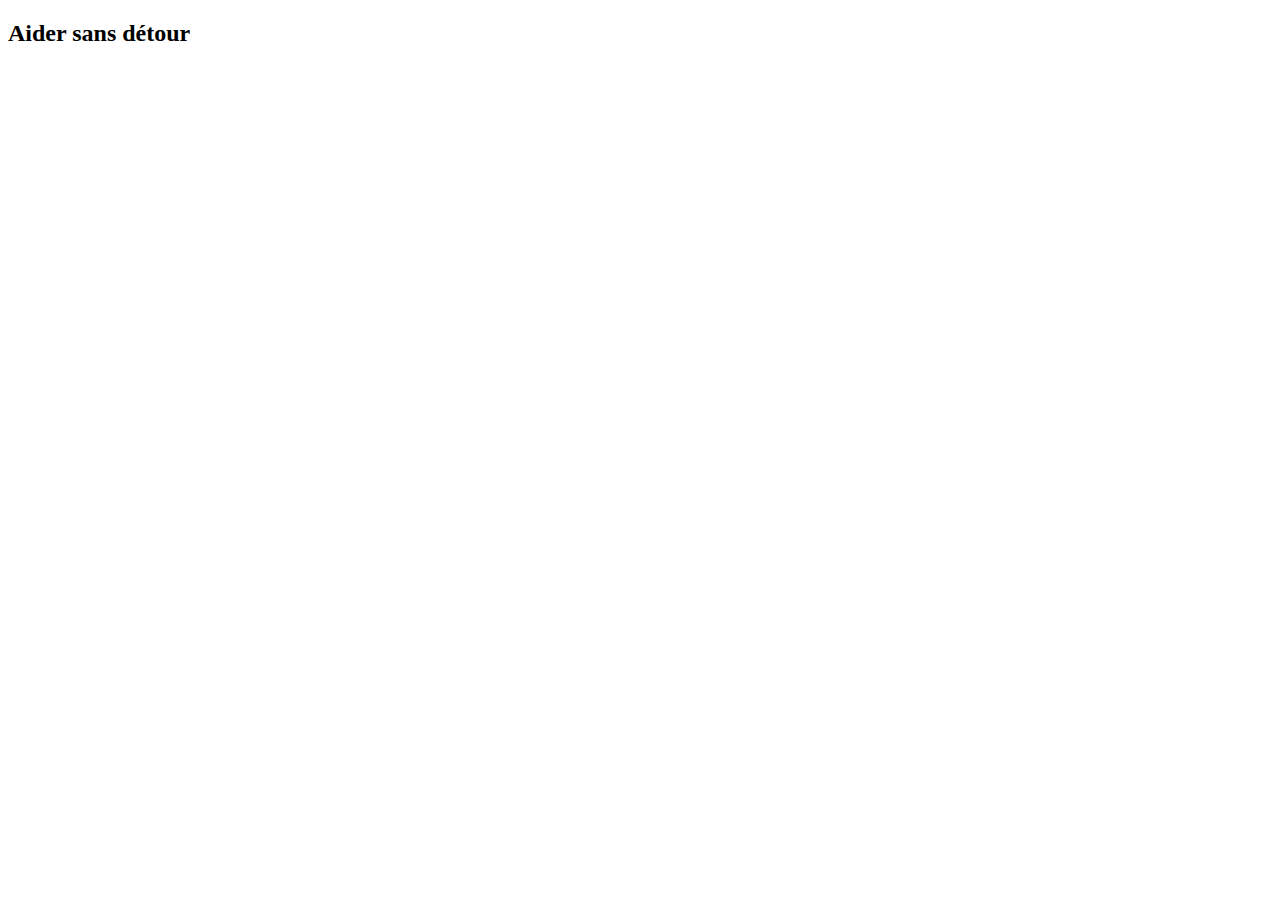
==== index.html @ b24e818f "commencé section index" ====
<!DOCTYPE html>
<html lang="fr">
<head>
    <meta charset="UTF-8">
    <meta name="viewport" content="width=device-width, initial-scale=1.0">
    <title>Document</title>
</head>
<body>
    <header>

    </header>
    <section>
        <div>

        </div>
        <div>

        </div>
        <div>
            
        </div>
    </section>
    <footer>
        <div class="">
            <h2>Aider sans détour</h2>
        </div> 
    </footer>
</body>
</html>
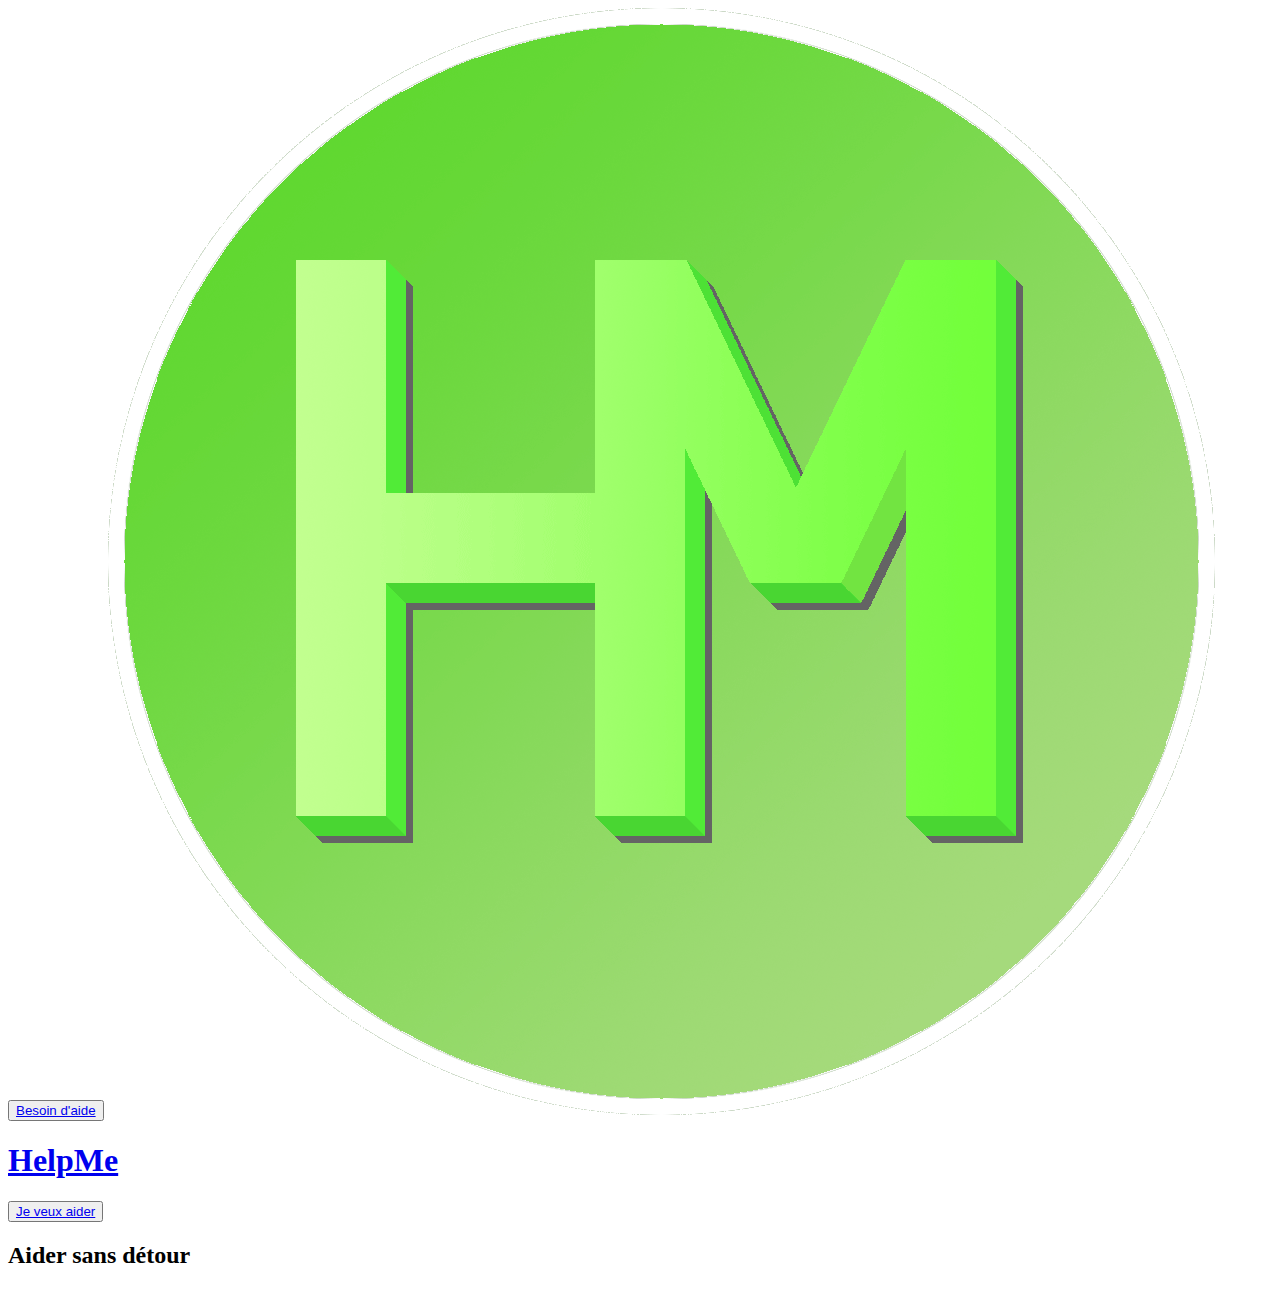
==== commit 156686bd: "push header" ====
--- a/index.html
+++ b/index.html
@@ -7,7 +7,14 @@
 </head>
 <body>
     <header>
-
+        <nav>
+            <button><a href="hml/HelpMe.html">Besoin d'aide</a></button>
+            <a href="Index.html">
+                <img src="image/icon/Logo_HelpMe.png" alt="">
+                <h1>HelpMe</h1>
+            </a>
+            <button><a href="hml/WantToHelp.html">Je veux aider</a></button>
+        </nav>
     </header>
     <section>
         <div>
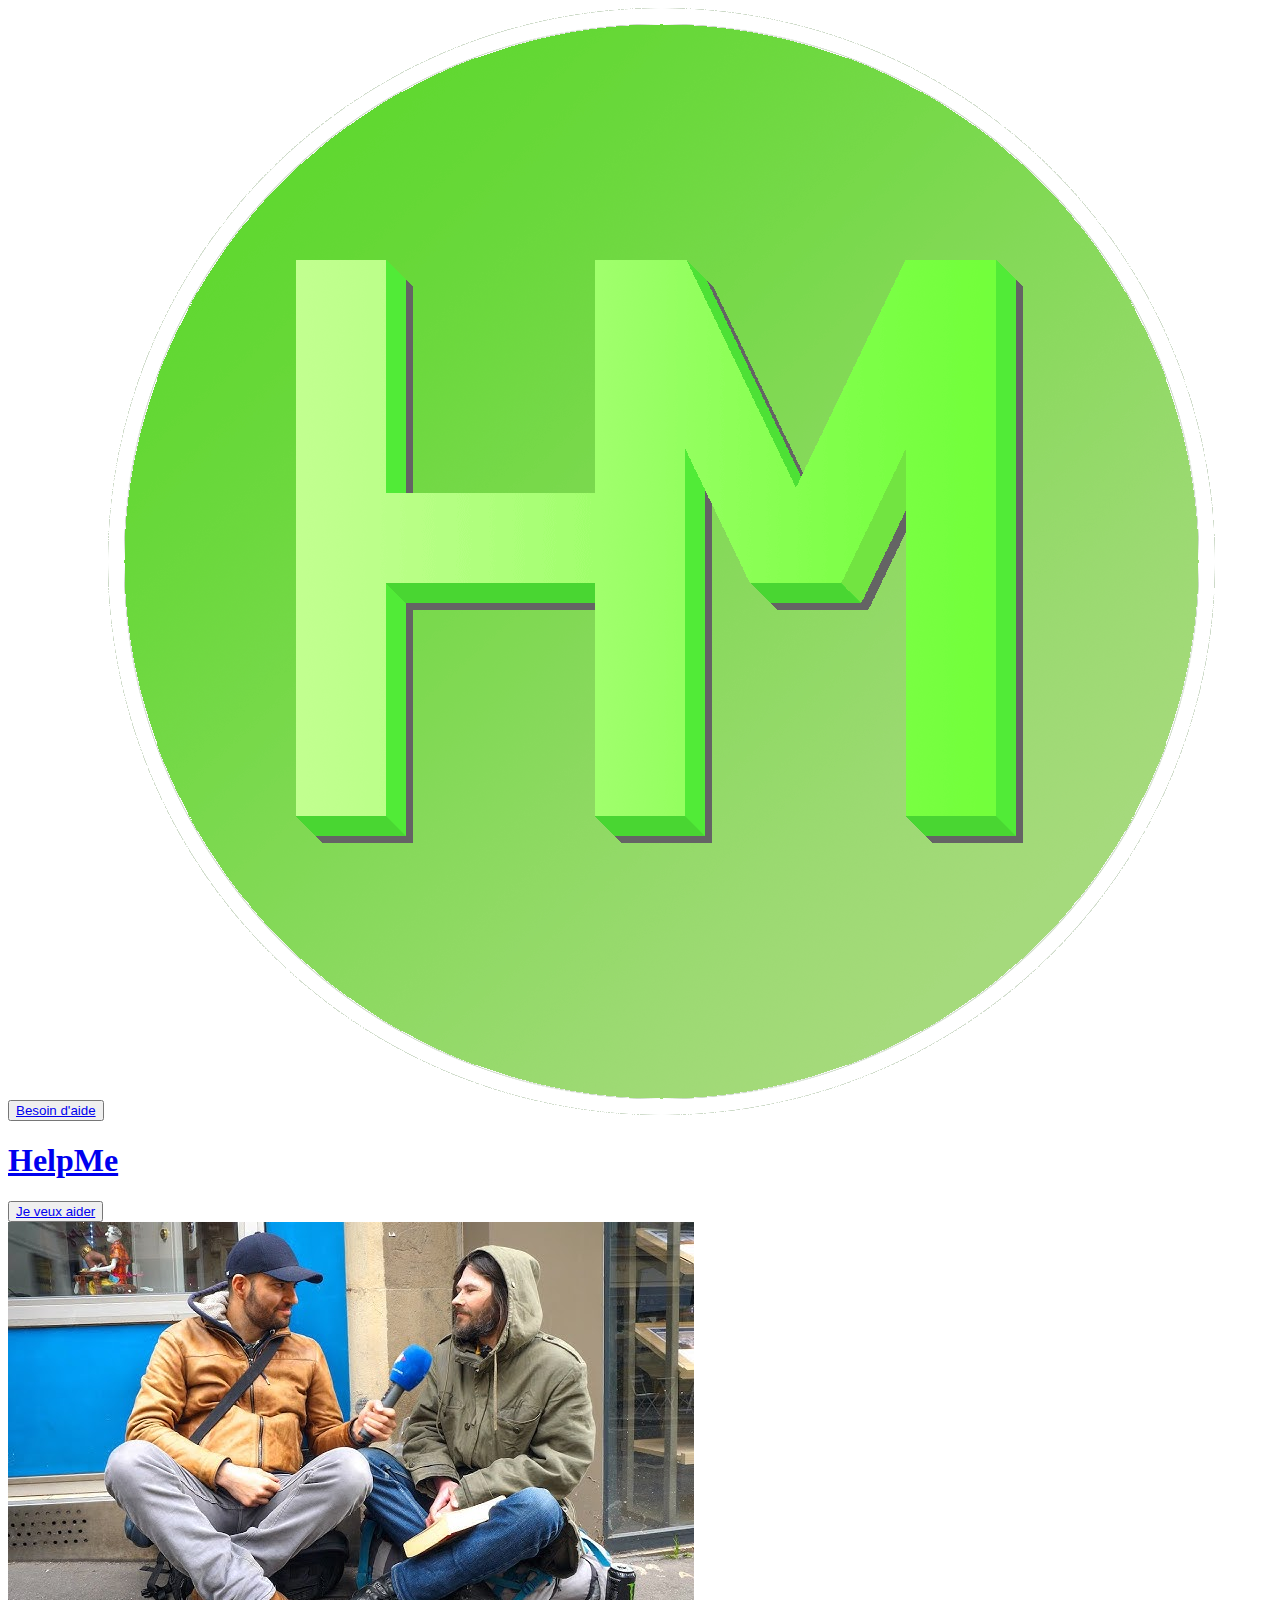
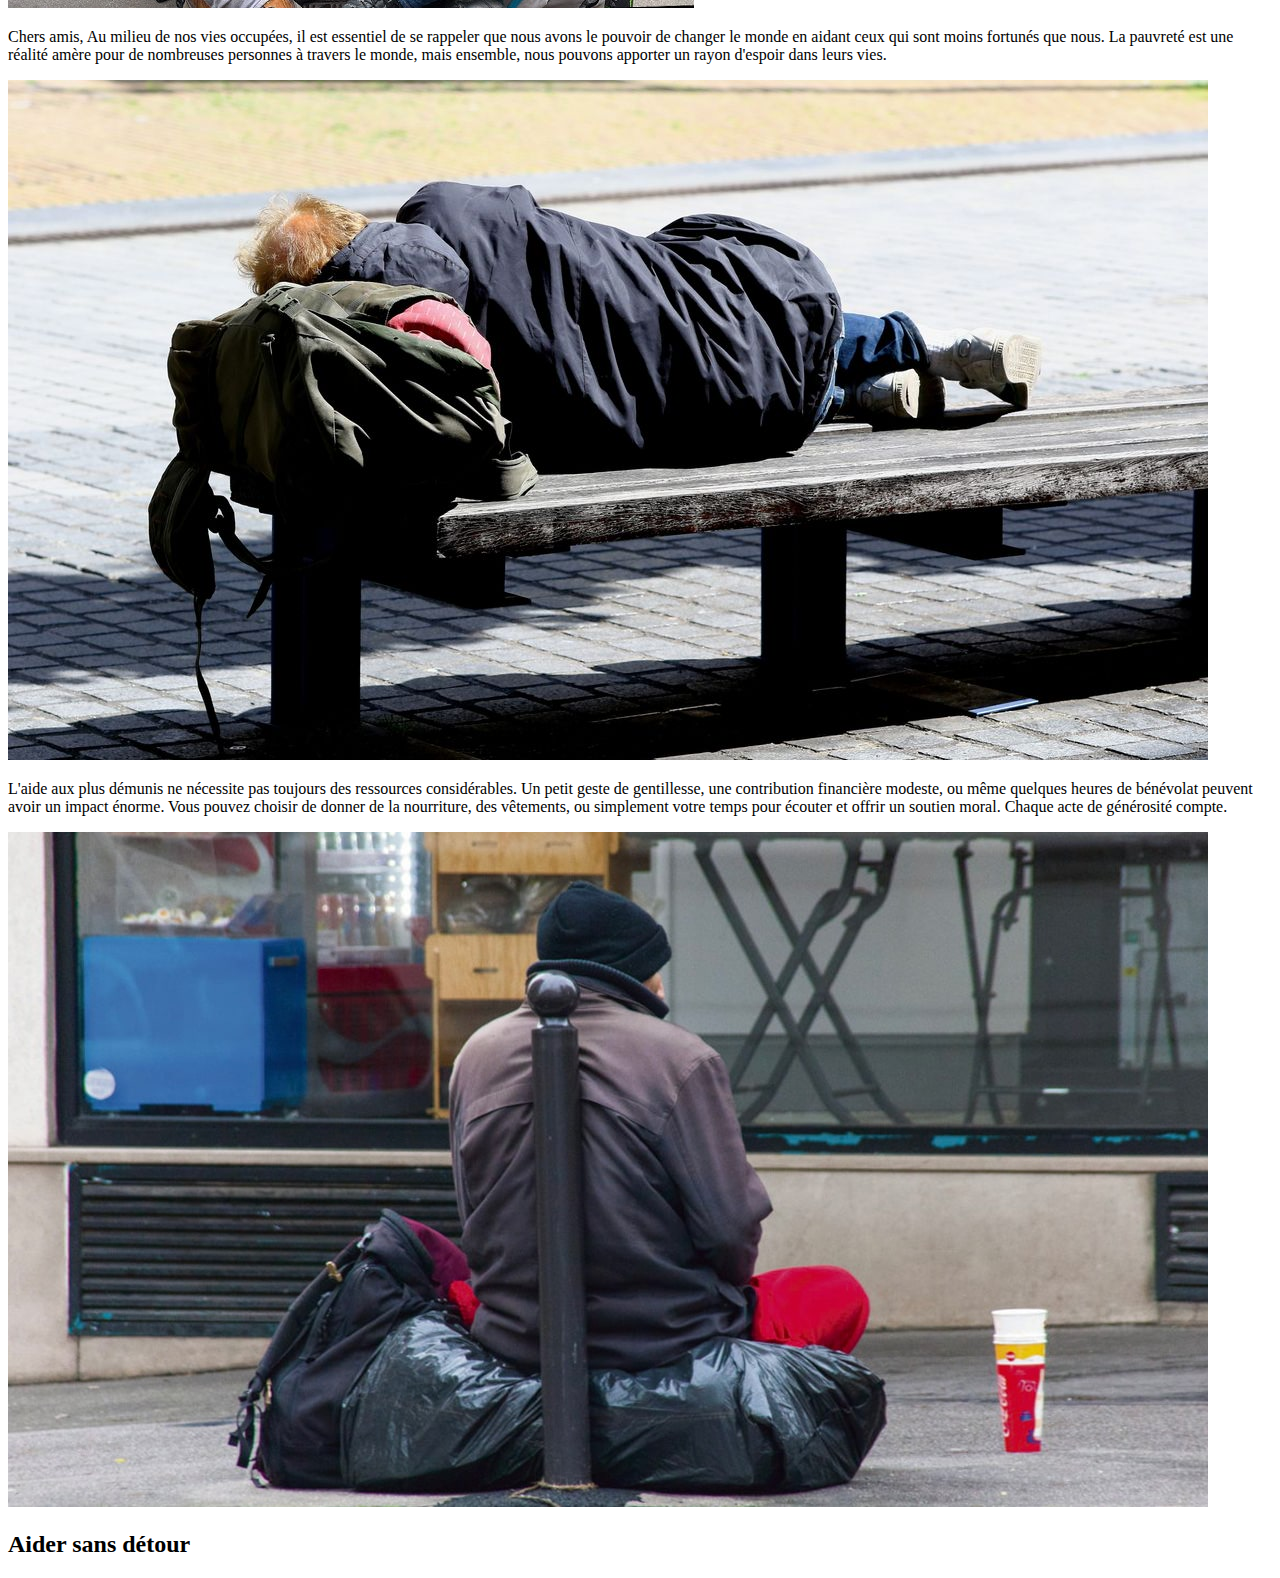
==== commit fd63588e: "Suite de l'index" ====
--- a/index.html
+++ b/index.html
@@ -17,14 +17,43 @@
         </nav>
     </header>
     <section>
-        <div>
+        <div class="">
+            <div class="">
+                <img src= "image/pictures/SDF_Happy_1.jpg">
+            </div>
+            <div class="">
+                <p>Chers amis,
 
+                    Au milieu de nos vies occupées, il est essentiel de se
+                     rappeler que nous avons le pouvoir de changer le monde 
+                     en aidant ceux qui sont moins fortunés que nous. La pauvreté
+                      est une réalité amère pour de nombreuses personnes à travers
+                      le monde, mais ensemble, nous pouvons apporter un rayon d'espoir
+                       dans leurs vies.</p>
+            </div>
         </div>
         <div>
-
+            <div class="">
+                <img src= "image/pictures/SDF_Happy_2.jpg">
+            </div>
+            <div class="">
+                <p> L'aide aux plus démunis ne nécessite pas toujours des ressources 
+                    considérables. Un petit geste de gentillesse, une contribution 
+                    financière modeste, ou même quelques heures de bénévolat peuvent 
+                    avoir un impact énorme. Vous pouvez choisir de donner de la 
+                    nourriture, des vêtements, ou simplement votre temps pour écouter 
+                    et offrir un soutien moral. Chaque acte de générosité compte.
+                </p>
+            </div>
         </div>
         <div>
-            
+            <div class="">
+                <img src="image/pictures/SDF_Happy_3.jpg">
+            </div>
+            <div class="">
+                <p> 
+                </p>
+            </div>
         </div>
     </section>
     <footer>
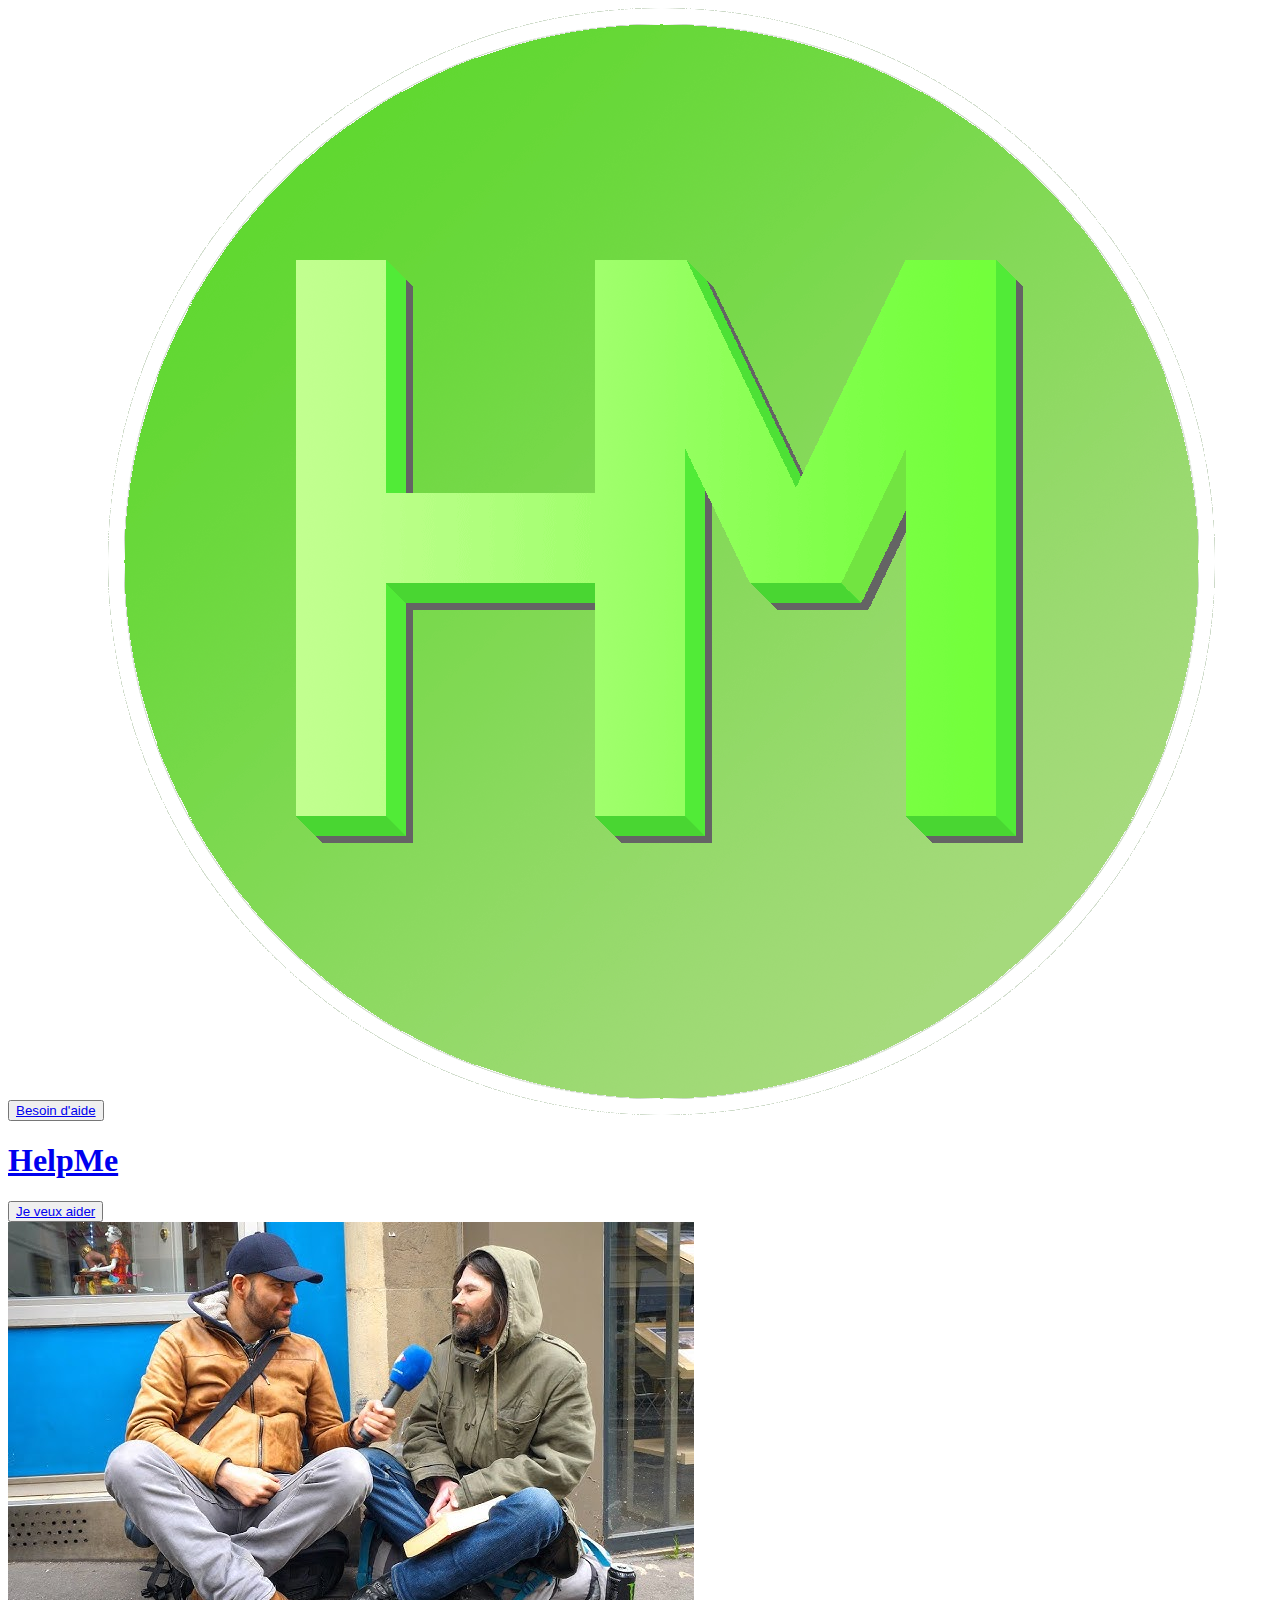
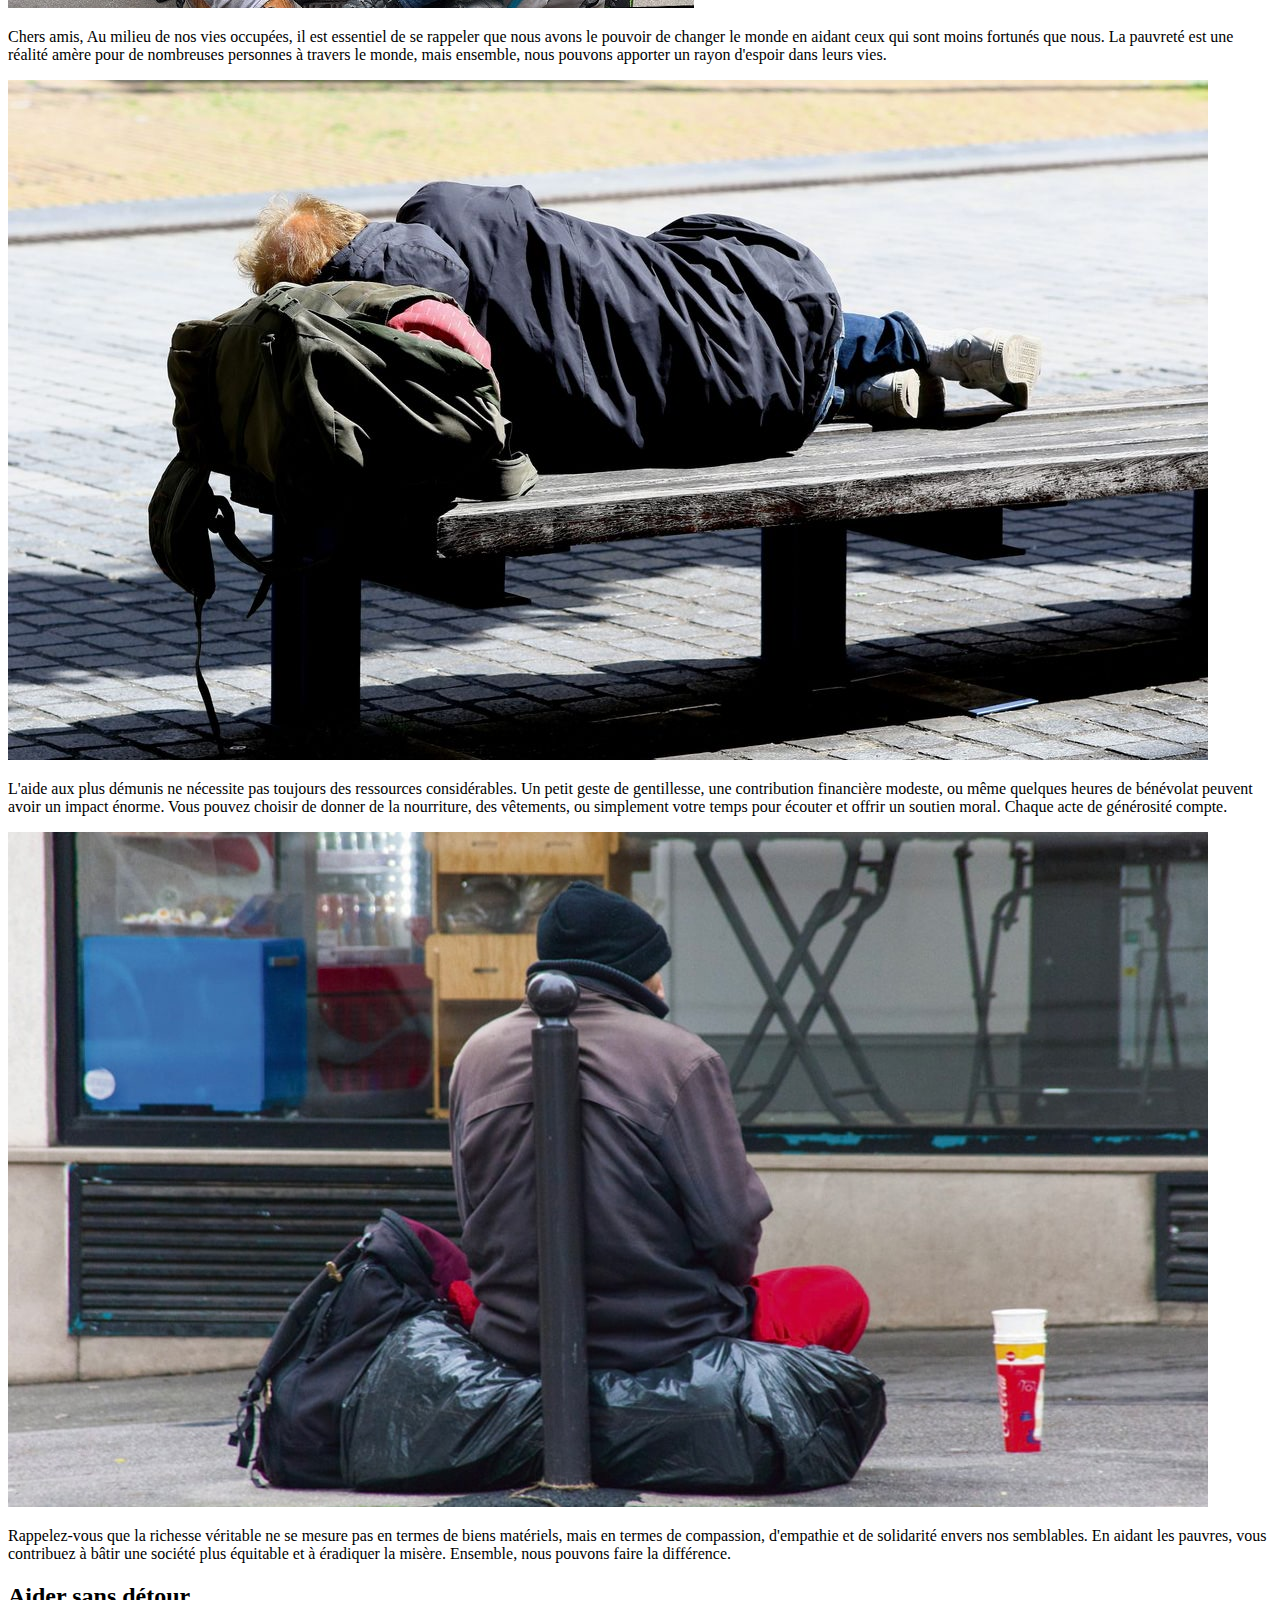
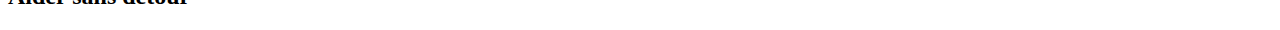
==== commit d6c2a30e: "Index fini" ====
--- a/index.html
+++ b/index.html
@@ -9,7 +9,7 @@
     <header>
         <nav>
             <button><a href="hml/HelpMe.html">Besoin d'aide</a></button>
-            <a href="Index.html">
+            <a href="index.html">
                 <img src="image/icon/Logo_HelpMe.png" alt="">
                 <h1>HelpMe</h1>
             </a>
@@ -51,7 +51,11 @@
                 <img src="image/pictures/SDF_Happy_3.jpg">
             </div>
             <div class="">
-                <p> 
+                <p> Rappelez-vous que la richesse véritable ne se mesure pas en termes 
+                    de biens matériels, mais en termes de compassion, d'empathie et de 
+                    solidarité envers nos semblables. En aidant les pauvres, vous 
+                    contribuez à bâtir une société plus équitable et à éradiquer la 
+                    misère. Ensemble, nous pouvons faire la différence. 
                 </p>
             </div>
         </div>
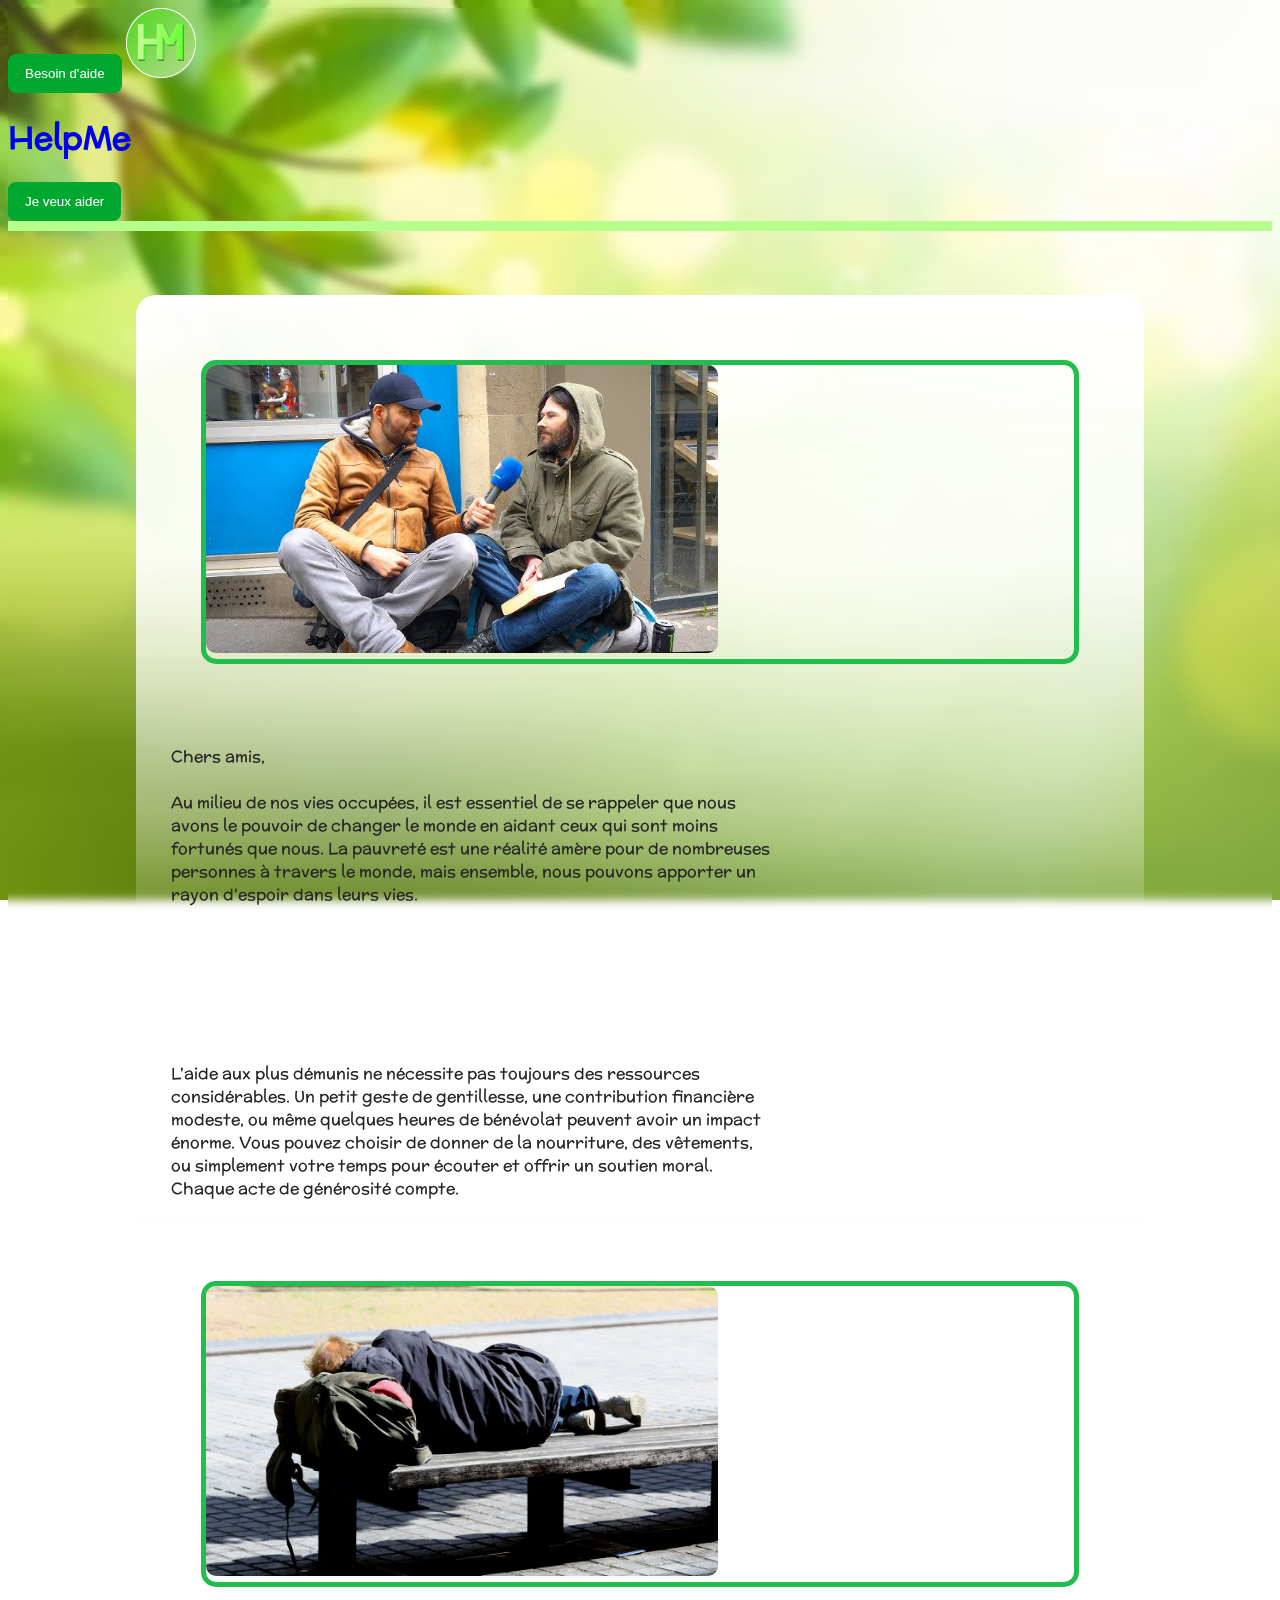
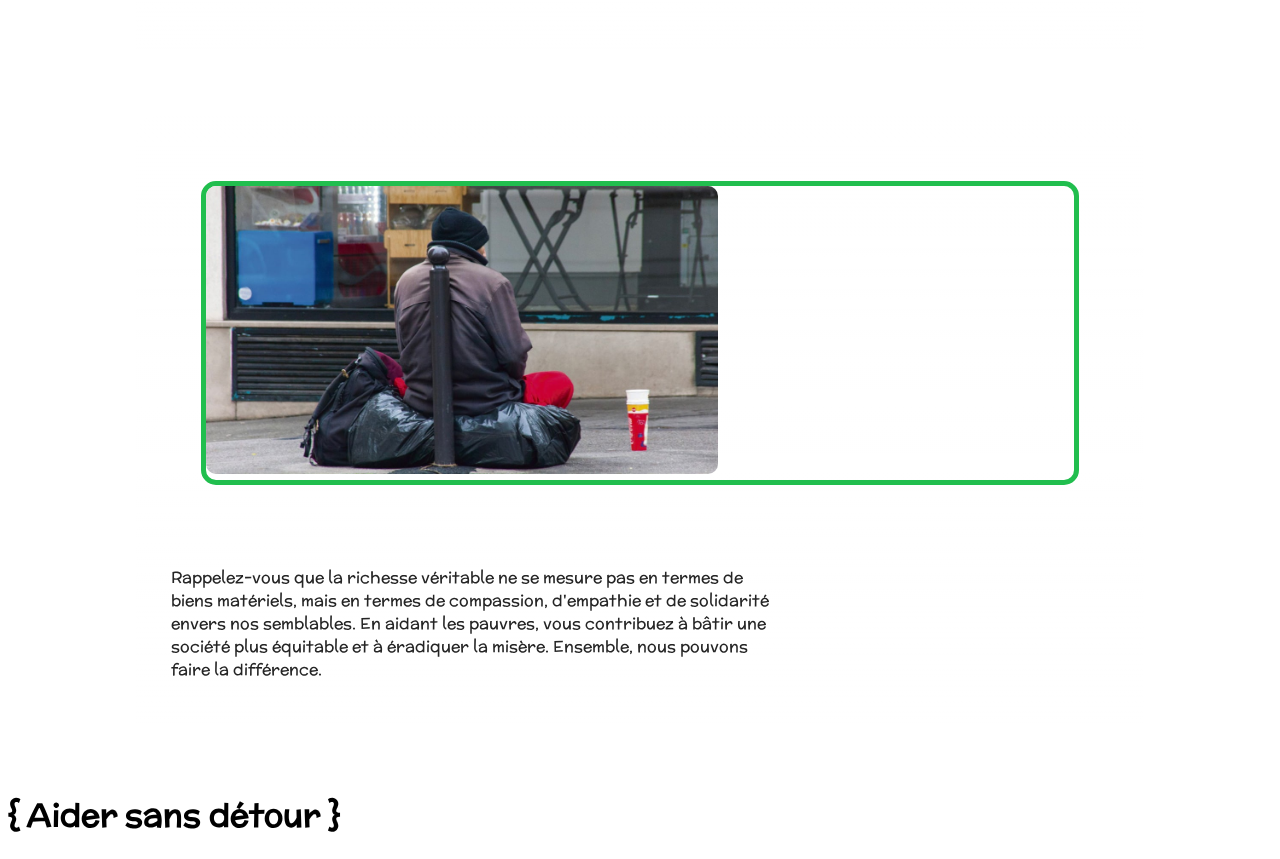
==== commit 4dc72040: "Update_Pages (Css and Nav+Footer+Index complet)" ====
--- a/index.html
+++ b/index.html
@@ -1,69 +1,106 @@
 <!DOCTYPE html>
 <html lang="fr">
-<head>
-    <meta charset="UTF-8">
-    <meta name="viewport" content="width=device-width, initial-scale=1.0">
-    <title>Document</title>
-</head>
-<body>
-    <header>
-        <nav>
-            <button><a href="hml/HelpMe.html">Besoin d'aide</a></button>
-            <a href="index.html">
-                <img src="image/icon/Logo_HelpMe.png" alt="">
-                <h1>HelpMe</h1>
-            </a>
-            <button><a href="hml/WantToHelp.html">Je veux aider</a></button>
-        </nav>
-    </header>
-    <section>
-        <div class="">
-            <div class="">
-                <img src= "image/pictures/SDF_Happy_1.jpg">
+
+    <head>
+
+        <!-- ### Meta ### -->
+
+        <meta charset="UTF-8" />
+        <meta name="viewport" content="width=device-width, initial-scale=1.0" />
+
+        <!-- ### Import Link ### -->
+
+        <link href="https://cdn.jsdelivr.net/npm/bootstrap@5.3.2/dist/css/bootstrap.min.css" rel="stylesheet"
+            integrity="sha384-T3c6CoIi6uLrA9TneNEoa7RxnatzjcDSCmG1MXxSR1GAsXEV/Dwwykc2MPK8M2HN" crossorigin="anonymous">
+        <link rel="stylesheet" href="./css/style.css">
+        <link rel="stylesheet" href="./css/index.css">
+        <link rel="stylesheet" href="./image/icon/Logo_HelpMe.png">
+
+        <link rel="stylesheet" href="https://cdnjs.cloudflare.com/ajax/libs/animate.css/4.1.1/animate.min.css">
+
+        <link rel="preconnect" href="https://fonts.googleapis.com">
+        <link rel="preconnect" href="https://fonts.gstatic.com" crossorigin>
+        <link href="https://fonts.googleapis.com/css2?family=McLaren&display=swap" rel="stylesheet">
+
+        <title>HelpMe</title>
+
+    </head>
+
+    <body>
+
+        <header>
+
+            <nav class="d-flex flex-wrap justify-content-center justify-content-between align-items-center p-4 bg-success">
+                <button class="btn-nav"><a href="./hml/HelpMe.html" class="text-nav-btn">Besoin d'aide</a></button>
+                <a href="./index.html" class="d-flex align-items-center">
+                    <img src="image/icon/Logo_HelpMe.png" alt="" width="70px" height="70px" />
+                    <h1 class="mx-3 text-white">HelpMe</h1>
+                </a>
+                <button class="btn-nav"><a href="./hml/WantToHelp.html" class="text-nav-btn">Je veux aider</a></button>
+            </nav>
+            <div class="hr-nav"></div>
+        </header>
+
+        <section>
+
+            <div
+                class="box d-flex justify-content-around align-items-center flex-wrap animate__animated animate__backInLeft animate__slower">
+                <div class="border-img">
+                    <img class="pic img-fluid" width="600px" src="image/pictures/SDF_Happy_1.jpg" />
+                </div>
+                <div class="text-box">
+                    <p>
+                        Chers amis,
+                        <br><br>
+                        Au milieu de nos vies occupées, il est essentiel de se
+                        rappeler que nous avons le pouvoir de changer le monde en aidant
+                        ceux qui sont moins fortunés que nous. La pauvreté est une réalité
+                        amère pour de nombreuses personnes à travers le monde, mais
+                        ensemble, nous pouvons apporter un rayon d'espoir dans leurs vies.
+                    </p>
+                </div>
             </div>
-            <div class="">
-                <p>Chers amis,
 
-                    Au milieu de nos vies occupées, il est essentiel de se
-                     rappeler que nous avons le pouvoir de changer le monde 
-                     en aidant ceux qui sont moins fortunés que nous. La pauvreté
-                      est une réalité amère pour de nombreuses personnes à travers
-                      le monde, mais ensemble, nous pouvons apporter un rayon d'espoir
-                       dans leurs vies.</p>
+            <div
+                class="box d-flex justify-content-around align-items-center flex-wrap-reverse  animate__animated animate__backInRight animate__slower">
+                <div class="text-box">
+                    <p>
+                        L'aide aux plus démunis ne nécessite pas toujours des ressources
+                        considérables. Un petit geste de gentillesse, une contribution
+                        financière modeste, ou même quelques heures de bénévolat peuvent
+                        avoir un impact énorme. Vous pouvez choisir de donner de la
+                        nourriture, des vêtements, ou simplement votre temps pour écouter et
+                        offrir un soutien moral. Chaque acte de générosité compte.
+                    </p>
+                </div>
+                <div class="border-img">
+                    <img class="pic img-fluid" width="600px" src="image/pictures/SDF_Happy_2.jpg" />
+                </div>
             </div>
-        </div>
-        <div>
-            <div class="">
-                <img src= "image/pictures/SDF_Happy_2.jpg">
+
+            <div
+                class="box d-flex justify-content-around align-items-center flex-wrap  animate__animated animate__backInLeft animate__slower">
+                <div class="border-img">
+                    <img class="pic img-fluid" width="600px" src="image/pictures/SDF_Happy_3.jpg" />
+                </div>
+                <div class="text-box">
+                    <p>
+                        Rappelez-vous que la richesse véritable ne se mesure pas en termes
+                        de biens matériels, mais en termes de compassion, d'empathie et de
+                        solidarité envers nos semblables. En aidant les pauvres, vous
+                        contribuez à bâtir une société plus équitable et à éradiquer la
+                        misère. Ensemble, nous pouvons faire la différence.
+                    </p>
+                </div>
             </div>
-            <div class="">
-                <p> L'aide aux plus démunis ne nécessite pas toujours des ressources 
-                    considérables. Un petit geste de gentillesse, une contribution 
-                    financière modeste, ou même quelques heures de bénévolat peuvent 
-                    avoir un impact énorme. Vous pouvez choisir de donner de la 
-                    nourriture, des vêtements, ou simplement votre temps pour écouter 
-                    et offrir un soutien moral. Chaque acte de générosité compte.
-                </p>
+        </section>
+
+        <footer>
+            <div class="d-flex justify-content-center text-white p-4">
+                <h1 class="">{ Aider sans détour }</h1>
             </div>
-        </div>
-        <div>
-            <div class="">
-                <img src="image/pictures/SDF_Happy_3.jpg">
-            </div>
-            <div class="">
-                <p> Rappelez-vous que la richesse véritable ne se mesure pas en termes 
-                    de biens matériels, mais en termes de compassion, d'empathie et de 
-                    solidarité envers nos semblables. En aidant les pauvres, vous 
-                    contribuez à bâtir une société plus équitable et à éradiquer la 
-                    misère. Ensemble, nous pouvons faire la différence. 
-                </p>
-            </div>
-        </div>
-    </section>
-    <footer>
-        <div class="">
-            <h2>Aider sans détour</h2>
-        </div> 
-    </footer>
-</body>
+        </footer>
+
+    </body>
+
 </html>--- a/css/style.css
+++ b/css/style.css
@@ -0,0 +1,32 @@
+/* ### Body Css ### */
+
+body{
+    font-family: 'McLaren', cursive;
+    background-image: url(../image/backgroud/BackGroud.png);
+    background-repeat: no-repeat;
+    background-size: cover;
+    background-attachment: fixed;
+    backdrop-filter: blur(5px);
+}
+
+a{
+    text-decoration: none;
+}
+
+/* ### Nav Css ### */
+
+.btn-nav{
+    border: solid #00A82F 2px;
+    border-radius: 8px;
+    padding: 10px 15px;
+
+    background-color: #00A82F;
+}
+
+.hr-nav{
+    border: solid #b6ff8c 5px;
+}
+
+.text-nav-btn{
+    color: #ffffff;
+}--- a/css/index.css
+++ b/css/index.css
@@ -0,0 +1,32 @@
+.box{
+    background: linear-gradient(white,#ffffffe1,#ffffffe7,#ffffffa8,#ffffff63, transparent);
+    border-radius: 20px 20px 0 0;    
+    color: #252525;
+
+    margin: 5vw 10vw;
+    padding: 15px;
+    
+    /* display: flex;
+        flex-wrap: wrap;
+        flex-direction: row;
+        justify-content: space-between; */
+}   
+
+.border-img{
+    border-radius: 15px;
+    border: solid 5px #21be4e;
+    margin: 50px;
+}
+
+.text-box{
+    padding: 15px 20px;
+    max-width: 600px;
+}
+
+.pic{
+    border-radius: 10px;
+}
+
+img{
+    max-width: 40vw;
+}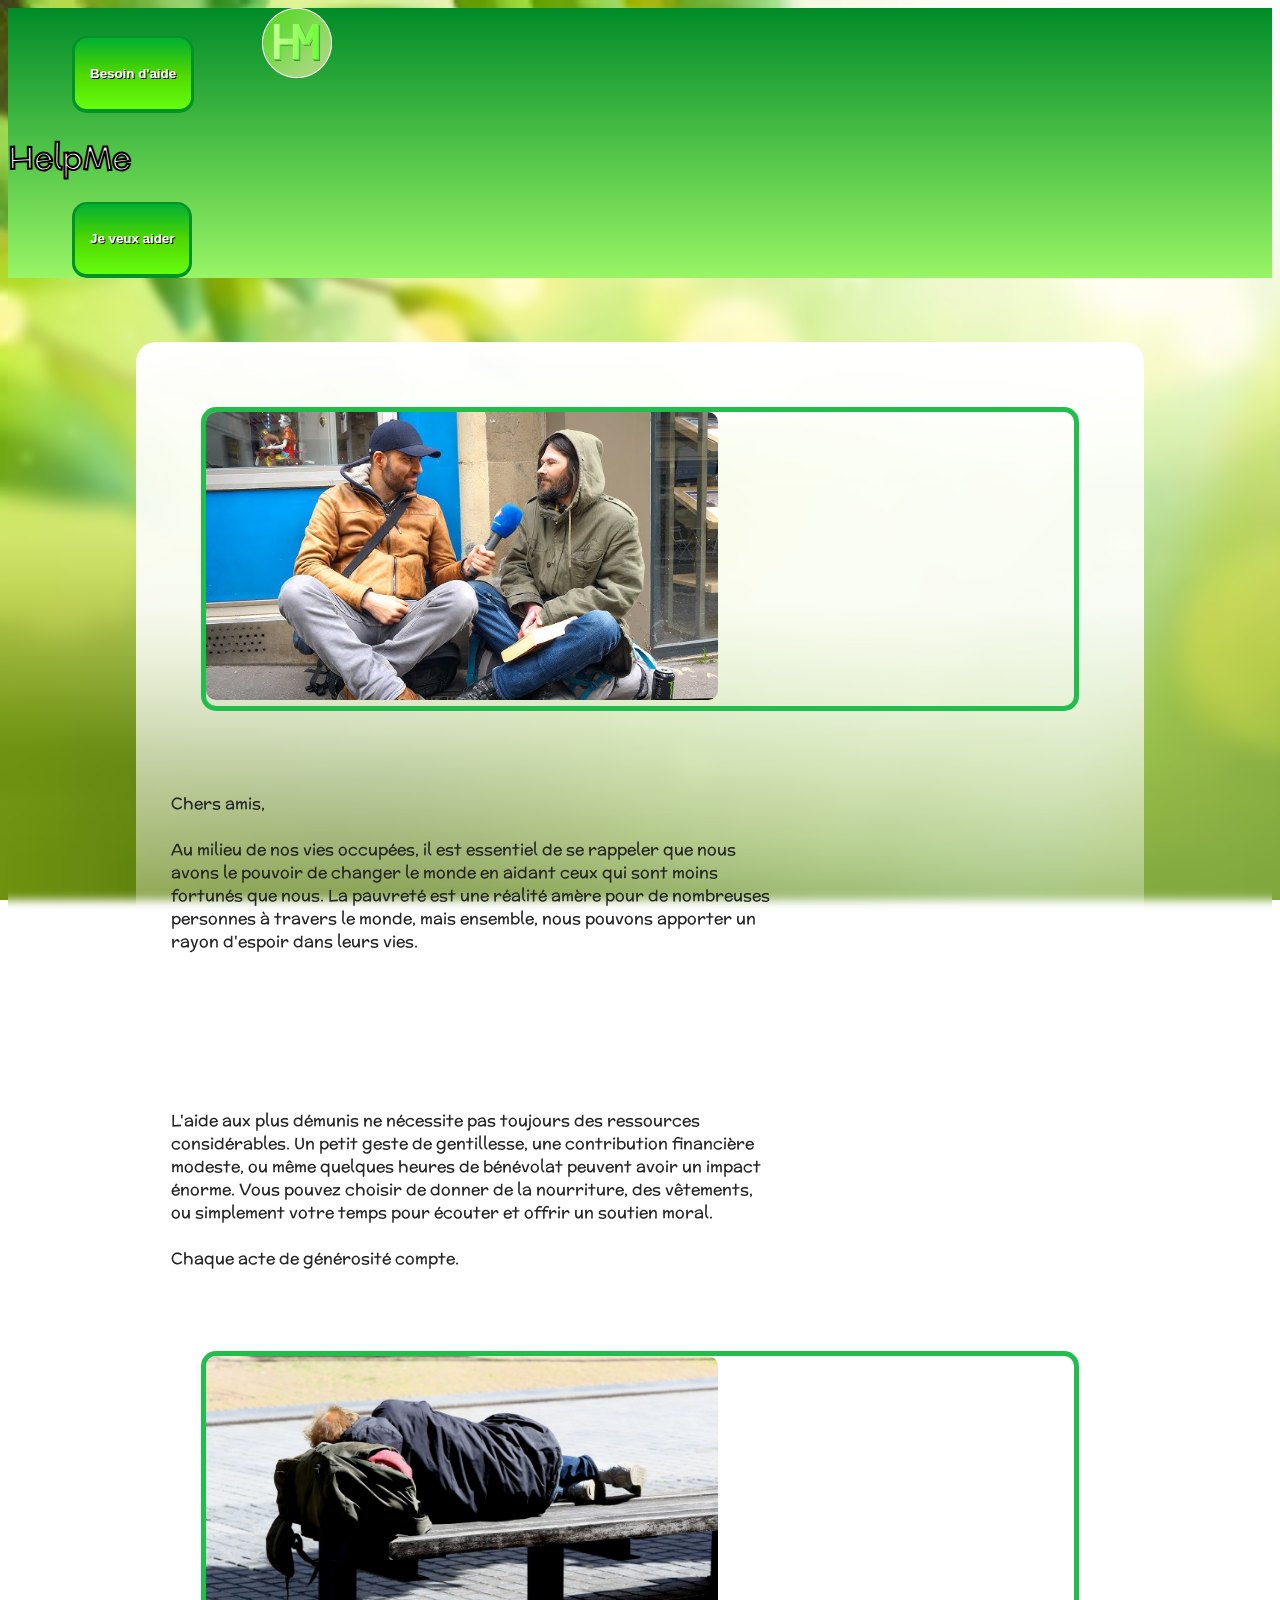
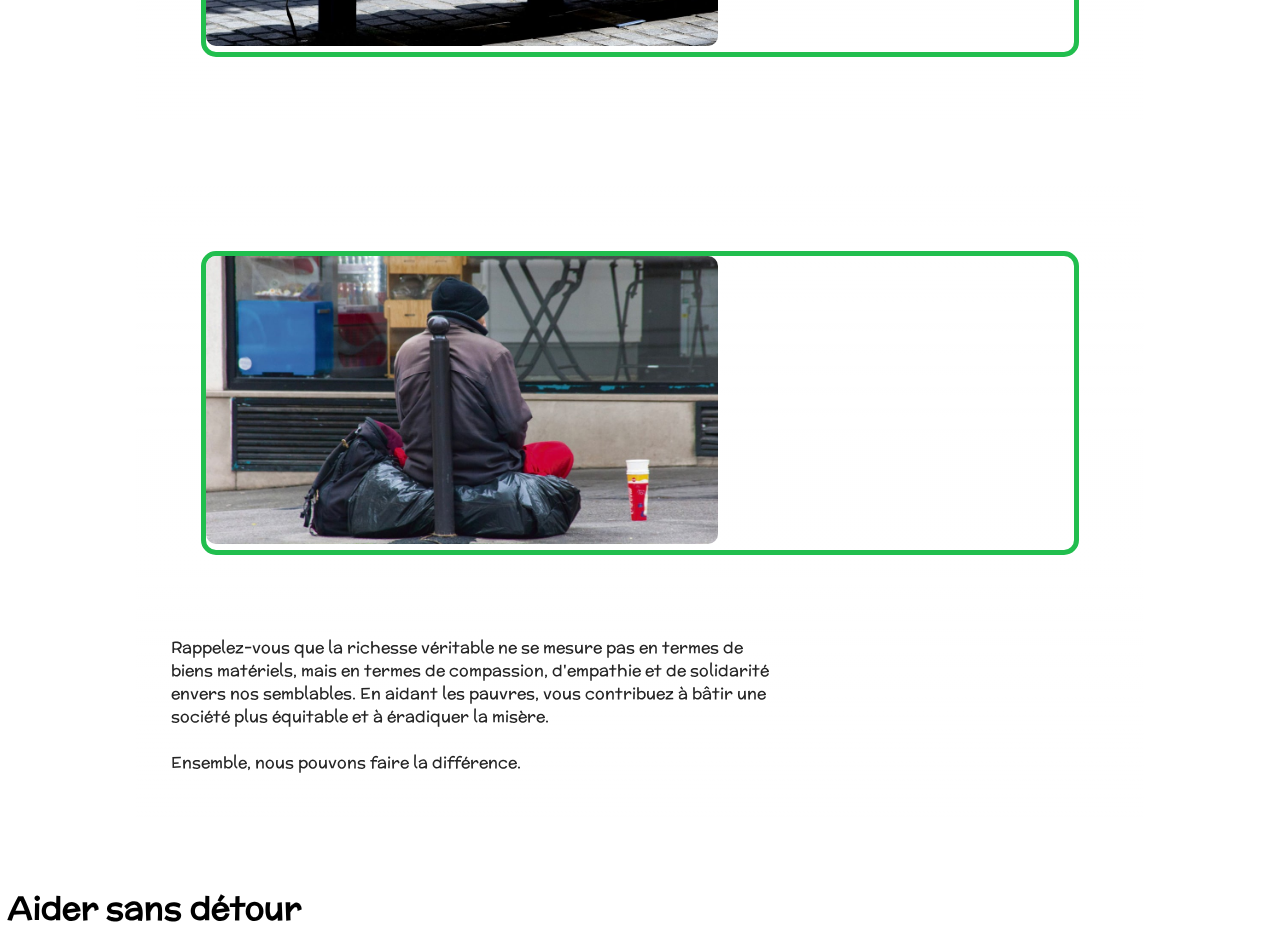
==== commit 9baa0d83: "Page Help me Creat and Evolution of Css" ====
--- a/index.html
+++ b/index.html
@@ -30,13 +30,13 @@
 
         <header>
 
-            <nav class="d-flex flex-wrap justify-content-center justify-content-between align-items-center p-4 bg-success">
-                <button class="btn-nav"><a href="./hml/HelpMe.html" class="text-nav-btn">Besoin d'aide</a></button>
+            <nav class="d-flex flex-wrap justify-content-center justify-content-between align-items-center p-4">
+                <button class="btn-nav"><a href="./hml/HelpMe.html" class="text-nav-btn"><h4>Besoin d'aide</h4></a></button>
                 <a href="./index.html" class="d-flex align-items-center">
                     <img src="image/icon/Logo_HelpMe.png" alt="" width="70px" height="70px" />
-                    <h1 class="mx-3 text-white">HelpMe</h1>
+                    <h1 class="mx-3 text-white text-border">HelpMe</h1>
                 </a>
-                <button class="btn-nav"><a href="./hml/WantToHelp.html" class="text-nav-btn">Je veux aider</a></button>
+                <button class="btn-nav"><a href="./hml/WantToHelp.html" class="text-nav-btn"><h4>Je veux aider</h4></a></button>
             </nav>
             <div class="hr-nav"></div>
         </header>
@@ -70,7 +70,8 @@
                         financière modeste, ou même quelques heures de bénévolat peuvent
                         avoir un impact énorme. Vous pouvez choisir de donner de la
                         nourriture, des vêtements, ou simplement votre temps pour écouter et
-                        offrir un soutien moral. Chaque acte de générosité compte.
+                        offrir un soutien moral. <br><br>
+                        Chaque acte de générosité compte.
                     </p>
                 </div>
                 <div class="border-img">
@@ -89,7 +90,8 @@
                         de biens matériels, mais en termes de compassion, d'empathie et de
                         solidarité envers nos semblables. En aidant les pauvres, vous
                         contribuez à bâtir une société plus équitable et à éradiquer la
-                        misère. Ensemble, nous pouvons faire la différence.
+                        misère. <br><br>
+                        Ensemble, nous pouvons faire la différence.
                     </p>
                 </div>
             </div>
@@ -97,7 +99,7 @@
 
         <footer>
             <div class="d-flex justify-content-center text-white p-4">
-                <h1 class="">{ Aider sans détour }</h1>
+                <h1>Aider sans détour</h1>
             </div>
         </footer>
 
--- a/css/style.css
+++ b/css/style.css
@@ -16,17 +16,57 @@
 /* ### Nav Css ### */
 
 .btn-nav{
-    border: solid #00A82F 2px;
-    border-radius: 8px;
+    border-top: 2px solid #01922a;
+    border-bottom: 4px solid #01922a;
+    border-right: 3px solid #01922a;
+    border-left: 3px solid #01922a;
+    border-radius: 15px;
     padding: 10px 15px;
 
-    background-color: #00A82F;
+    background: linear-gradient(#00af32,#4fd800,#66fd0e);
+    transition: 0.3s;
+
+    margin-inline-start: 5vw;
+    margin-inline-end: 5vw;
+}
+.btn-nav:active{
+    border-top: 4px solid #01922a;
+    border-bottom: 2px solid #01922a;
+    border-right: 3px solid #01922a;
+    border-left: 3px solid #01922a;
+    border-radius: 15px;
+    padding: 10px 15px;
+
+    background: linear-gradient(#00af32,#4fd800,#66fd0e);
+
+    transform: translateY(2px);
+
+    transition: 0.2s;
 }
 
-.hr-nav{
-    border: solid #b6ff8c 5px;
+nav{
+    background: linear-gradient(#008b28,#99f565);
 }
+
+/* .hr-nav{
+    border: solid #9bf866 4px;
+} */
 
 .text-nav-btn{
     color: #ffffff;
+    text-shadow: 2px 2px 1px black;
+    text-shadow: 1px 1px black;
+}
+
+
+.text-border{
+    -webkit-text-stroke: 1px black;
+    color: white;
+    /* text-shadow:
+    -1px 0px 0px black,
+    1px 0px 0px black,
+    0px -1px 0px black,
+    0px 1px 0px black;
+    color: white;
+    font-weight: 100;  */
 }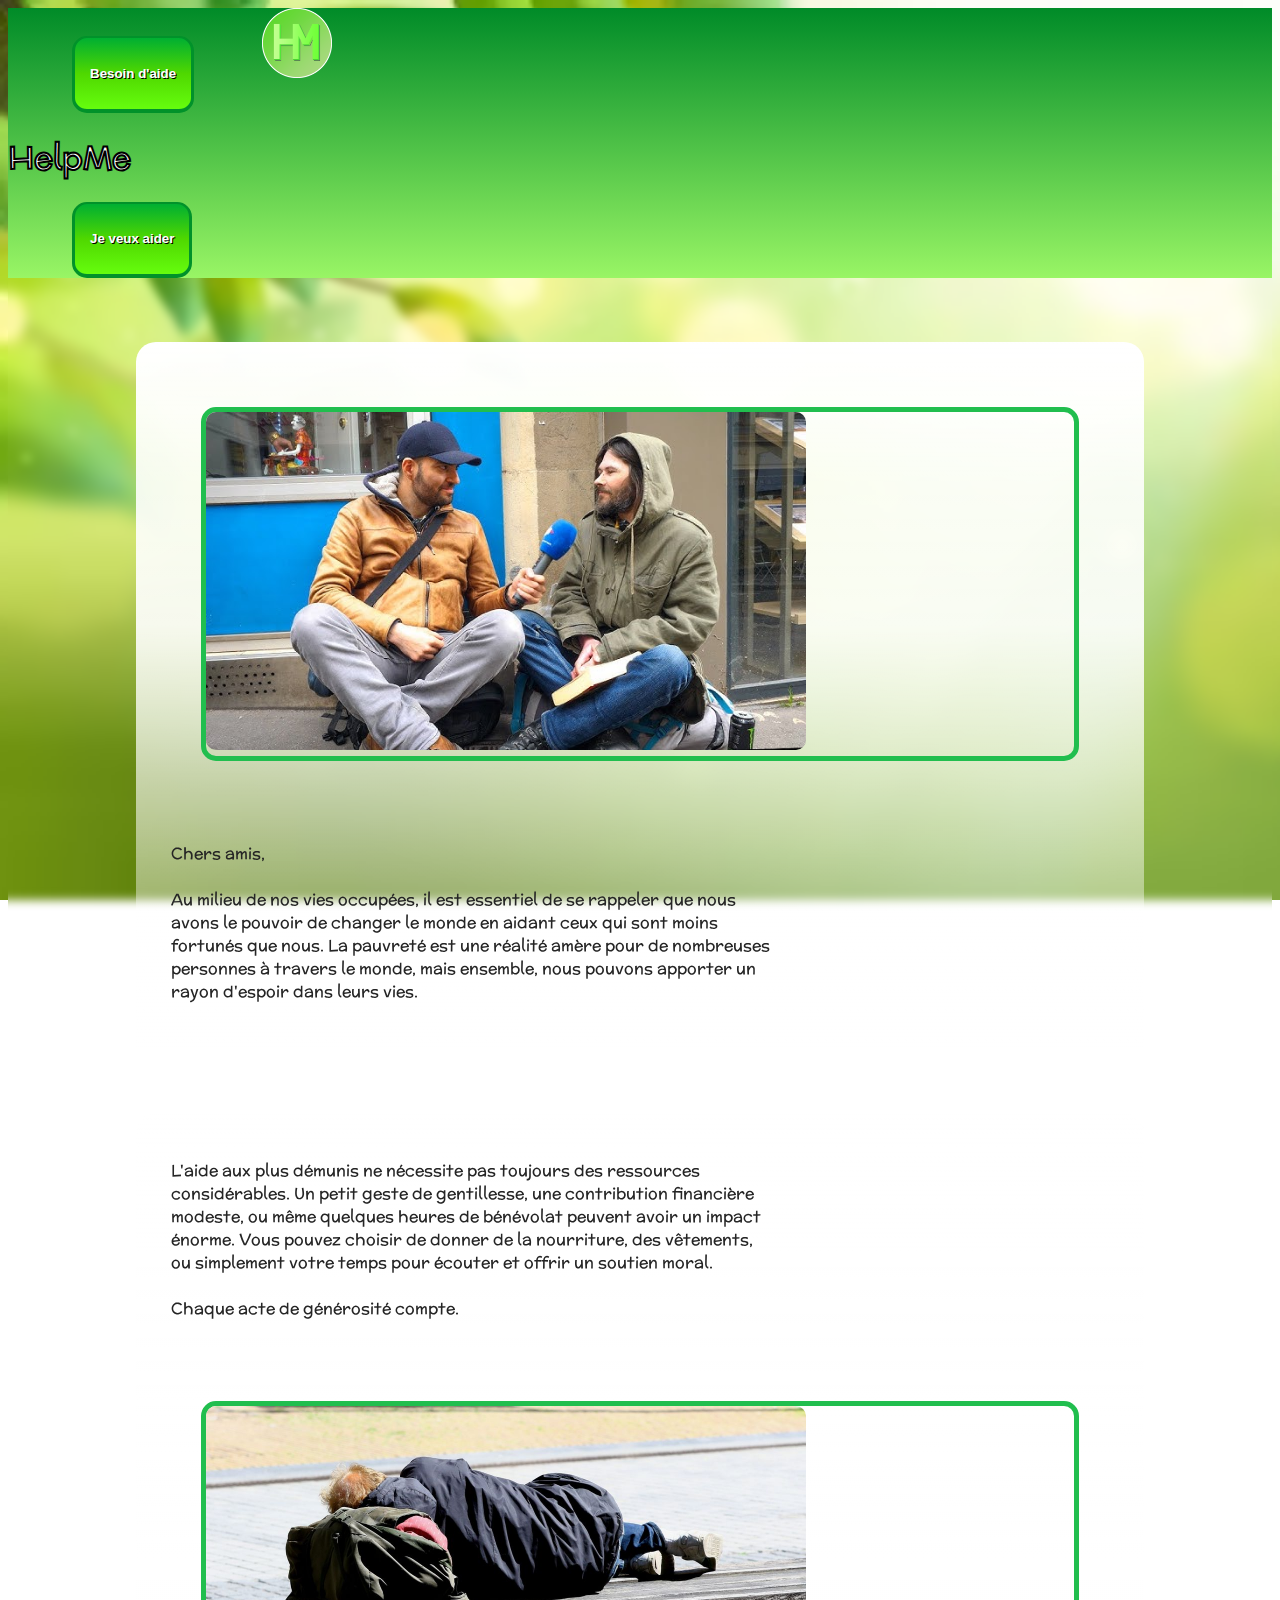
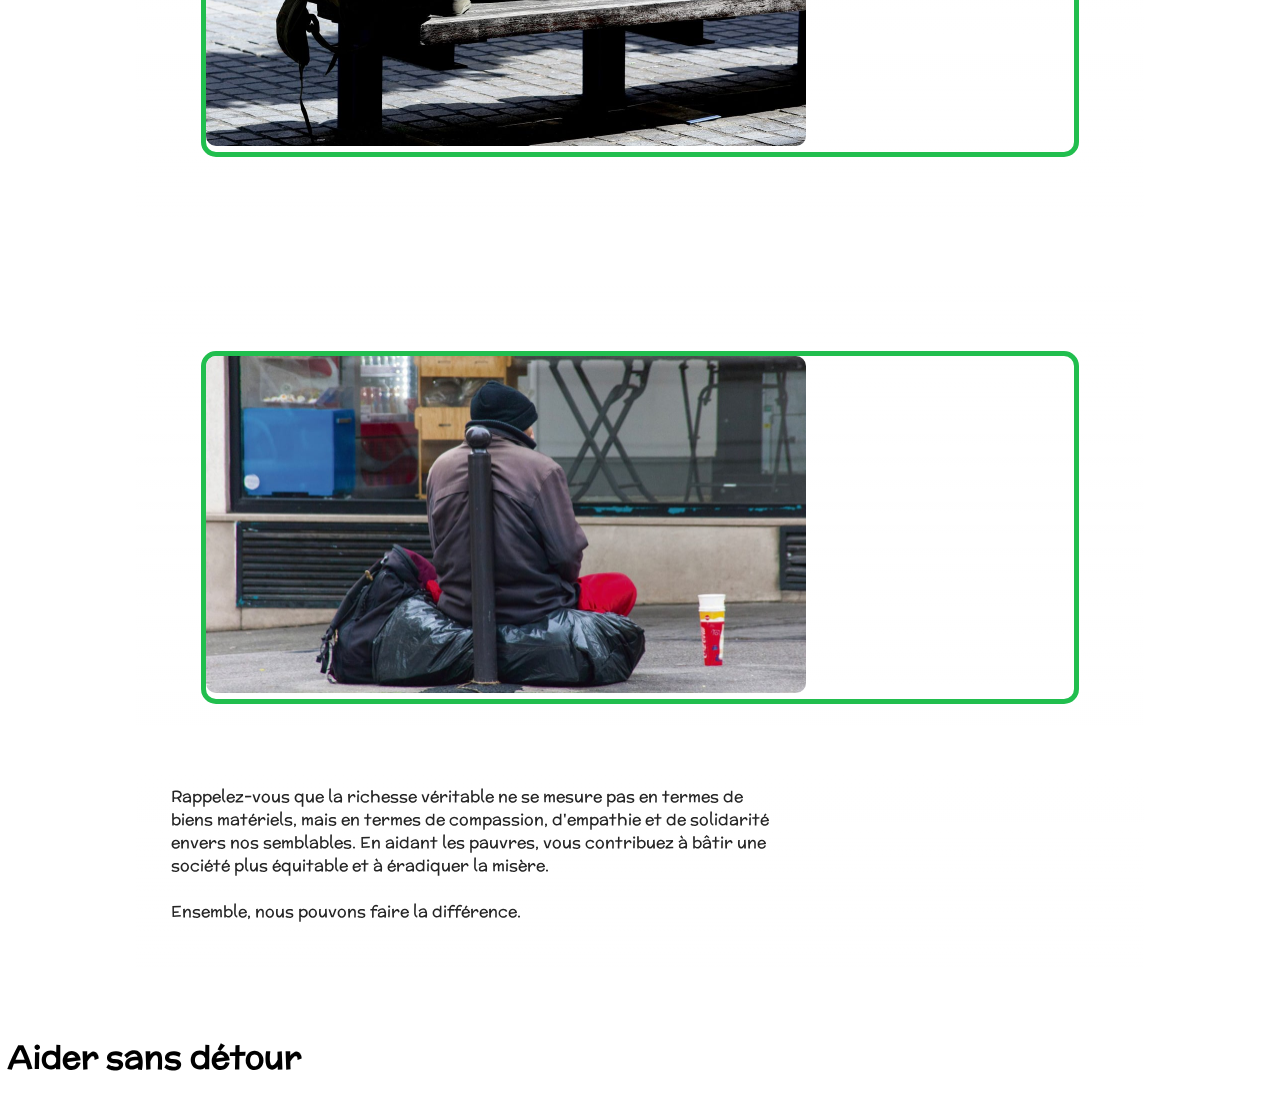
==== commit 5a17b5c7: "Fix again estetic and bug affichage" ====
--- a/index.html
+++ b/index.html
@@ -80,7 +80,7 @@
             </div>
 
             <div
-                class="box d-flex justify-content-around align-items-center flex-wrap  animate__animated animate__backInLeft animate__slower">
+                class="box d-flex justify-content-around align-items-center flex-wrap  animate__animated animate__backInLeft animate__slow">
                 <div class="border-img">
                     <img class="pic img-fluid" width="600px" src="image/pictures/SDF_Happy_3.jpg" />
                 </div>
--- a/css/index.css
+++ b/css/index.css
@@ -27,6 +27,6 @@
     border-radius: 10px;
 }
 
-img{
-    max-width: 40vw;
+pic{
+    width: 40vw;
 }